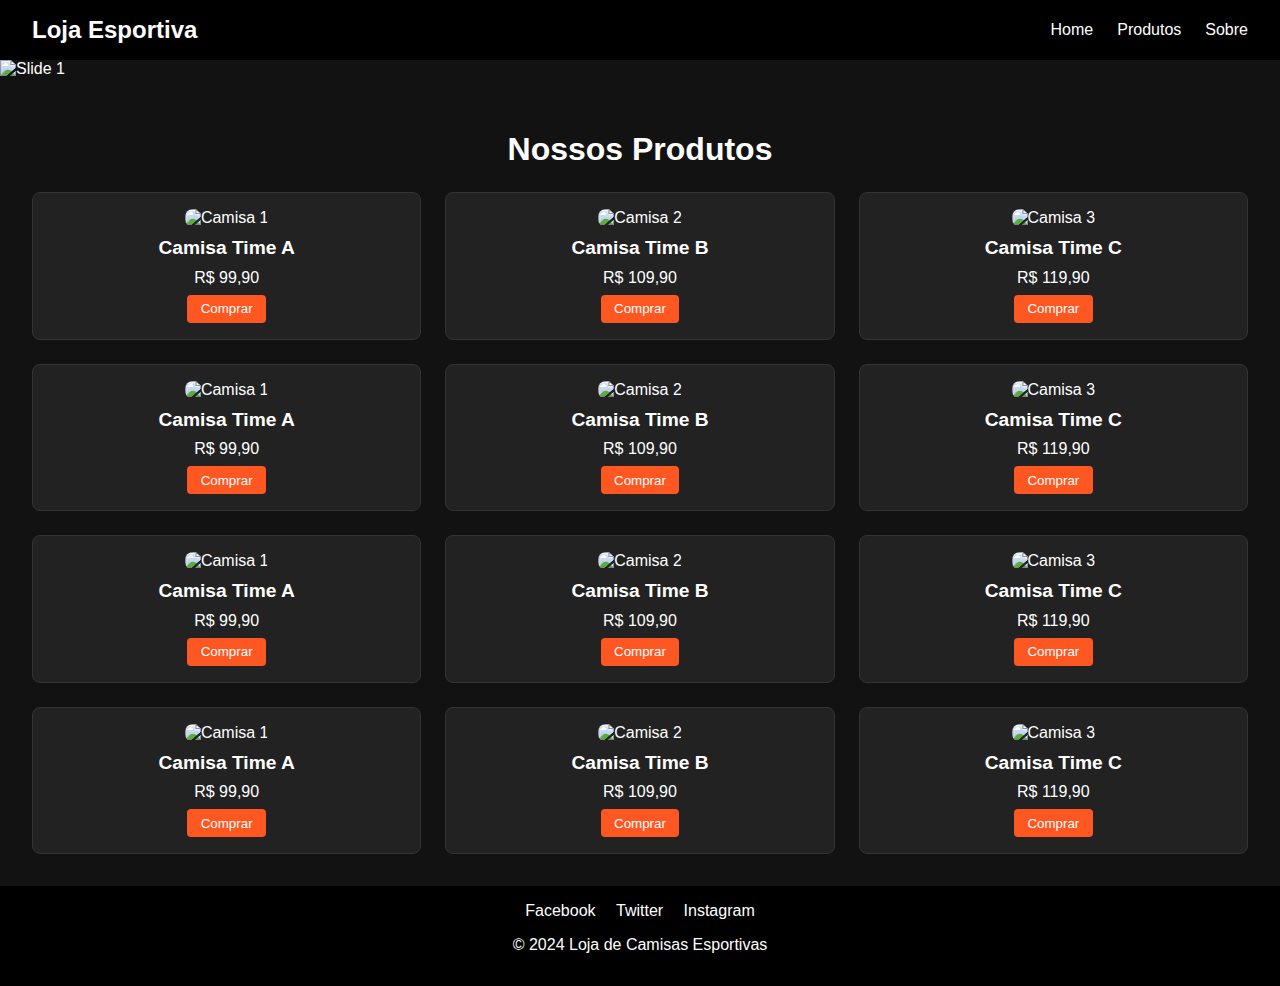
==== index.html @ 54ffd14c "Primeiro commit atividade 03" ====
<!DOCTYPE html>
<html lang="pt-br">

<head>
    <meta charset="UTF-8">
    <meta name="viewport" content="width=device-width, initial-scale=1.0">
    <title>Loja de Camisas Esportivas</title>
    <link rel="stylesheet" href="styles.css">
    <script src="script.js" defer></script>

</head>

<body>
    <header>
        <nav class="navbar">
            <div class="logo">Loja Esportiva</div>
            <ul class="nav-links">
                <li><a href="index.html">Home</a></li>
                <li><a href="product.html">Produtos</a></li>
                <li><a href="sobre.html">Sobre</a></li>
            </ul>
        </nav>
    </header>

    <main>
        <section id="carrossel" class="carrossel">
            <div class="carrossel-container">
                <img src="./img/banner/slide1.jpg" alt="Slide 1" class="carrossel-item">
                <img src="./img/banner/slide2.jpg" alt="Slide 2" class="carrossel-item">
            </div>
        </section>
        <section id="produtos" class="produtos">
            <h1>Nossos Produtos</h1>
            <div class="produtos-container">
                <div class="produto">
                    <img src="./img/camisas/1.jpg" alt="Camisa 1">
                    <h2>Camisa Time A</h2>
                    <p>R$ 99,90</p>
                    <button>Comprar</button>
                </div>
                <div class="produto">
                    <img src="./img/camisas/2.jpg" alt="Camisa 2">
                    <h2>Camisa Time B</h2>
                    <p>R$ 109,90</p>
                    <button>Comprar</button>
                </div>
                <div class="produto">
                    <img src="./img/camisas/3.jpg" alt="Camisa 3">
                    <h2>Camisa Time C</h2>
                    <p>R$ 119,90</p>
                    <button>Comprar</button>
                </div>
            </div>
            <div class="produtos-container">
                <div class="produto">
                    <img src="./img/camisas/4.jpg" alt="Camisa 1">
                    <h2>Camisa Time A</h2>
                    <p>R$ 99,90</p>
                    <button>Comprar</button>
                </div>
                <div class="produto">
                    <img src="./img/camisas/5.jpg" alt="Camisa 2">
                    <h2>Camisa Time B</h2>
                    <p>R$ 109,90</p>
                    <button>Comprar</button>
                </div>
                <div class="produto">
                    <img src="./img/camisas/6.jpg" alt="Camisa 3">
                    <h2>Camisa Time C</h2>
                    <p>R$ 119,90</p>
                    <button>Comprar</button>
                </div>
            </div>
            <div class="produtos-container">
                <div class="produto">
                    <img src="./img/camisas/7.jpg" alt="Camisa 1">
                    <h2>Camisa Time A</h2>
                    <p>R$ 99,90</p>
                    <button>Comprar</button>
                </div>
                <div class="produto">
                    <img src="./img/camisas/8.jpg" alt="Camisa 2">
                    <h2>Camisa Time B</h2>
                    <p>R$ 109,90</p>
                    <button>Comprar</button>
                </div>
                <div class="produto">
                    <img src="./img/camisas/9.jpg" alt="Camisa 3">
                    <h2>Camisa Time C</h2>
                    <p>R$ 119,90</p>
                    <button>Comprar</button>
                </div>
            </div>
            <div class="produtos-container">
                <div class="produto">
                    <img src="./img/camisas/10.jpg" alt="Camisa 1">
                    <h2>Camisa Time A</h2>
                    <p>R$ 99,90</p>
                    <button>Comprar</button>
                </div>
                <div class="produto">
                    <img src="./img/camisas/11.jpg" alt="Camisa 2">
                    <h2>Camisa Time B</h2>
                    <p>R$ 109,90</p>
                    <button>Comprar</button>
                </div>
                <div class="produto">
                    <img src="./img/camisas/12.jpg" alt="Camisa 3">
                    <h2>Camisa Time C</h2>
                    <p>R$ 119,90</p>
                    <button>Comprar</button>
                </div>
            </div>
        </section>
    </main>

    <footer>
        <div class="social-icons">
            <a href="#" class="icon">Facebook</a>
            <a href="#" class="icon">Twitter</a>
            <a href="#" class="icon">Instagram</a>
        </div>
        <p>&copy; 2024 Loja de Camisas Esportivas</p>
    </footer>
</body>

</html>
---- styles.css ----
body {
    margin: 0;
    font-family: Arial, sans-serif;
    background-color: #121212;
    color: #ffffff;
}

.navbar {
    display: flex;
    justify-content: space-between;
    align-items: center;
    padding: 1em 2em;
    background-color: #000;
}

.navbar .logo {
    font-size: 1.5em;
    font-weight: bold;
}

.nav-links {
    list-style: none;
    display: flex;
    gap: 1.5em;
    margin: 0;
}

.nav-links a {
    text-decoration: none;
    color: #ffffff;
    transition: color 0.3s;
}

.nav-links a:hover {
    color: #ff5722;
}

.produtos {
    padding: 2em;
    text-align: center;
}

.produtos-container {
    display: grid;
    grid-template-columns: repeat(auto-fit, minmax(200px, 1fr));
    gap: 1.5em;
    margin-top: 1.5em;
}

.produto {
    background-color: #222;
    border: 1px solid #333;
    border-radius: 8px;
    padding: 1em;
    text-align: center;
}

.produto img {
    width: 100%;
    border-radius: 8px;
}

.produto h2 {
    margin: 0.5em 0;
    font-size: 1.2em;
}

.produto p {
    font-size: 1em;
    margin: 0.5em 0;
}

.produto button {
    padding: 0.5em 1em;
    background-color: #ff5722;
    border: none;
    border-radius: 4px;
    color: #fff;
    cursor: pointer;
    transition: background-color 0.3s;
}

.produto button:hover {
    background-color: #e64a19;
}

footer {
    padding: 1em 2em;
    background-color: #000;
    text-align: center;
}

.social-icons {
    margin-bottom: 1em;
}

.social-icons .icon {
    margin: 0 0.5em;
    text-decoration: none;
    color: #ffffff;
    transition: color 0.3s;
}

.social-icons .icon:hover {
    color: #ff5722;
}
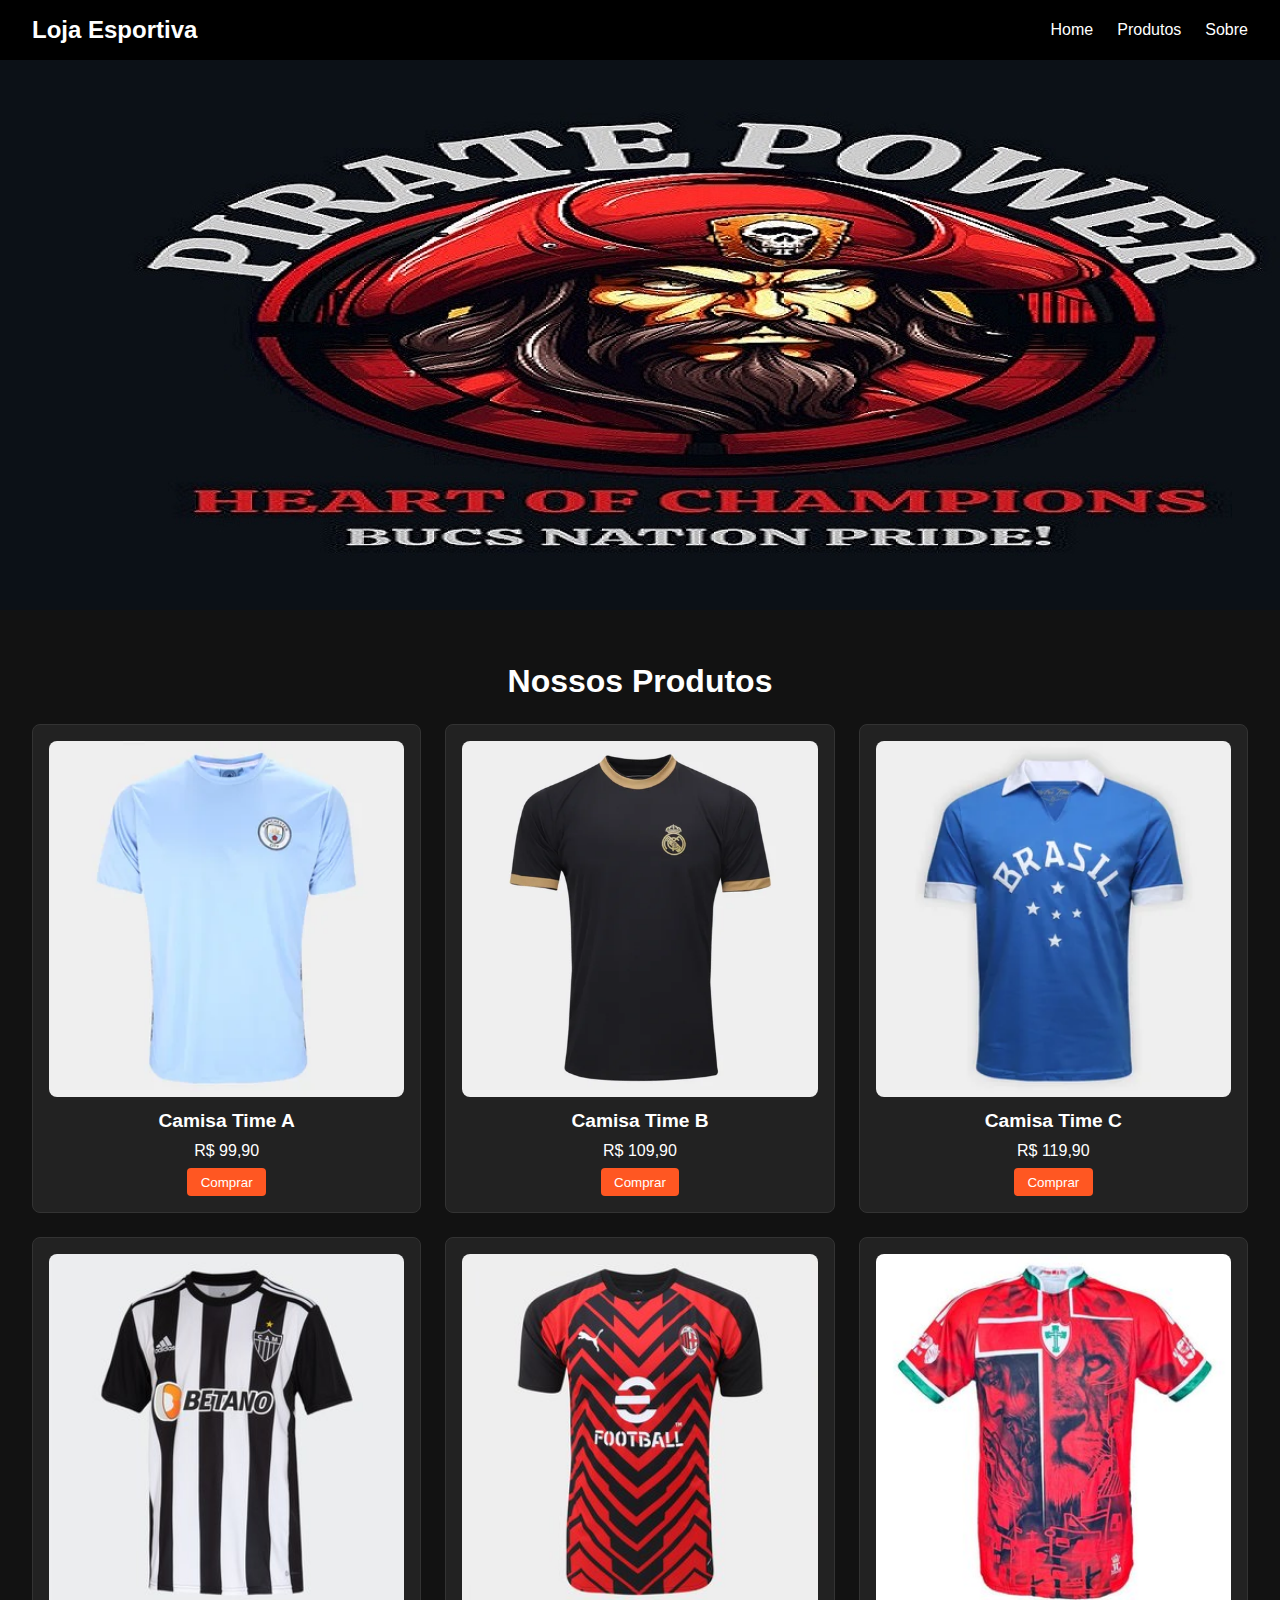
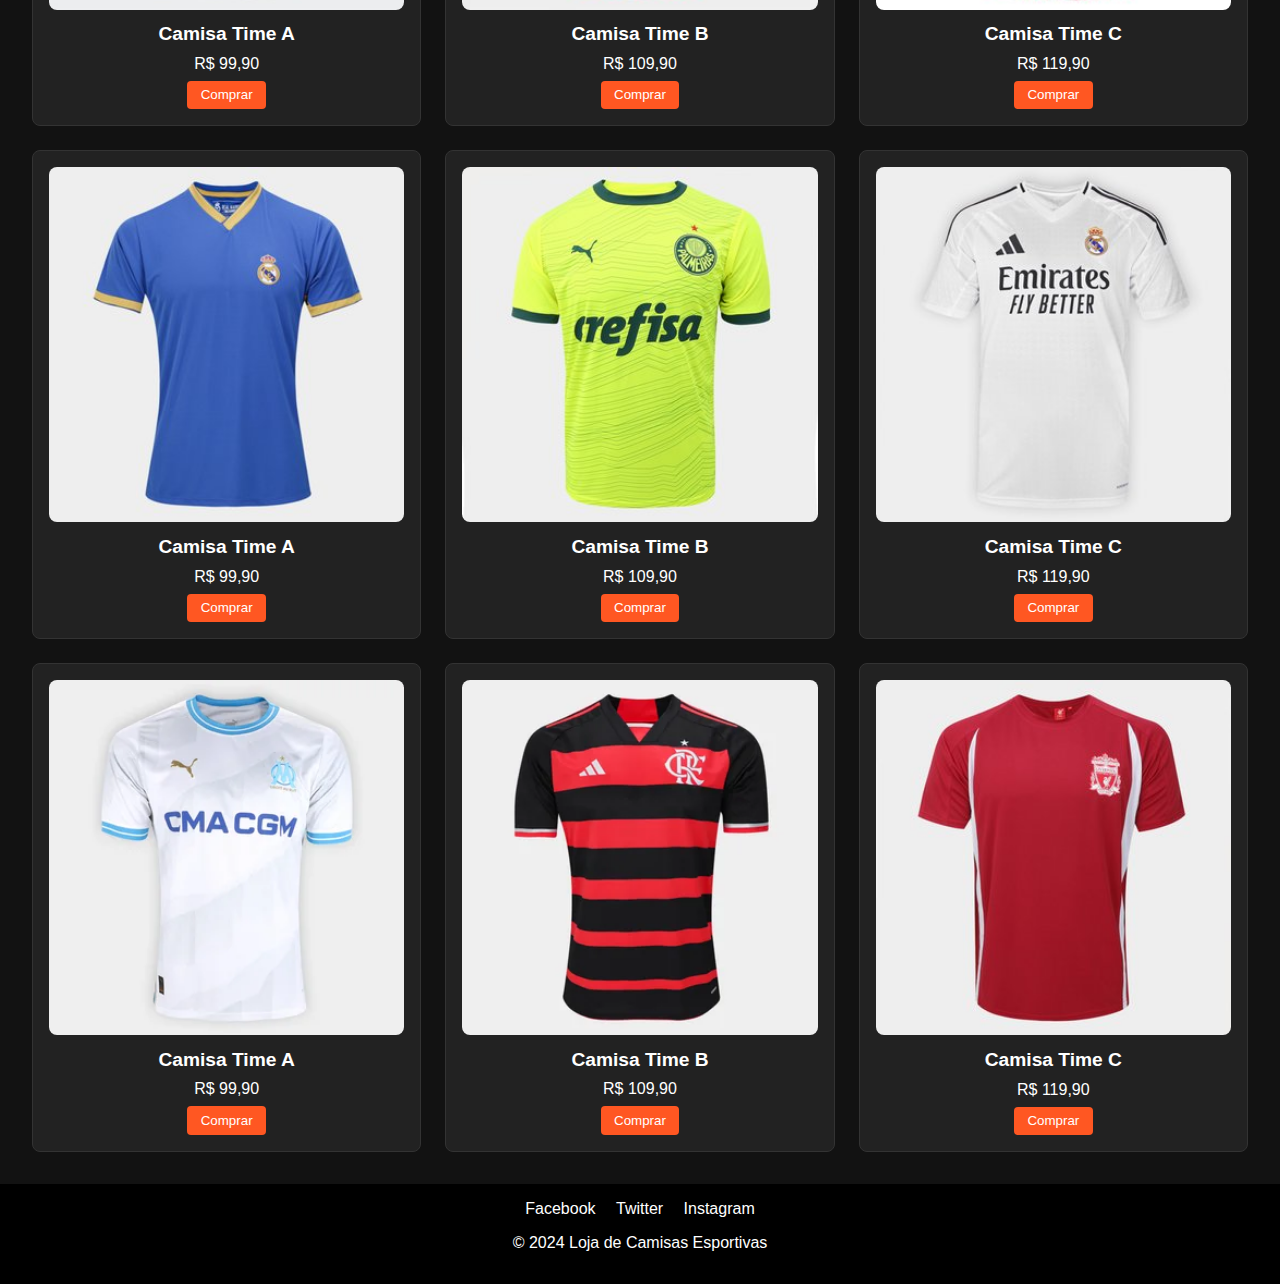
==== commit 69bdf481: "Update index.html" ====
--- a/index.html
+++ b/index.html
@@ -25,27 +25,27 @@
     <main>
         <section id="carrossel" class="carrossel">
             <div class="carrossel-container">
-                <img src="./img/banner/slide1.jpg" alt="Slide 1" class="carrossel-item">
-                <img src="./img/banner/slide2.jpg" alt="Slide 2" class="carrossel-item">
+                <img src="slide1.jpg" alt="Slide 1" class="carrossel-item">
+                <img src="slide2.jpg" alt="Slide 2" class="carrossel-item">
             </div>
         </section>
         <section id="produtos" class="produtos">
             <h1>Nossos Produtos</h1>
             <div class="produtos-container">
                 <div class="produto">
-                    <img src="./img/camisas/1.jpg" alt="Camisa 1">
+                    <img src="1.jpg" alt="Camisa 1">
                     <h2>Camisa Time A</h2>
                     <p>R$ 99,90</p>
                     <button>Comprar</button>
                 </div>
                 <div class="produto">
-                    <img src="./img/camisas/2.jpg" alt="Camisa 2">
+                    <img src="2.jpg" alt="Camisa 2">
                     <h2>Camisa Time B</h2>
                     <p>R$ 109,90</p>
                     <button>Comprar</button>
                 </div>
                 <div class="produto">
-                    <img src="./img/camisas/3.jpg" alt="Camisa 3">
+                    <img src="3.jpg" alt="Camisa 3">
                     <h2>Camisa Time C</h2>
                     <p>R$ 119,90</p>
                     <button>Comprar</button>
@@ -53,19 +53,19 @@
             </div>
             <div class="produtos-container">
                 <div class="produto">
-                    <img src="./img/camisas/4.jpg" alt="Camisa 1">
+                    <img src="4.jpg" alt="Camisa 1">
                     <h2>Camisa Time A</h2>
                     <p>R$ 99,90</p>
                     <button>Comprar</button>
                 </div>
                 <div class="produto">
-                    <img src="./img/camisas/5.jpg" alt="Camisa 2">
+                    <img src="5.jpg" alt="Camisa 2">
                     <h2>Camisa Time B</h2>
                     <p>R$ 109,90</p>
                     <button>Comprar</button>
                 </div>
                 <div class="produto">
-                    <img src="./img/camisas/6.jpg" alt="Camisa 3">
+                    <img src="6.jpg" alt="Camisa 3">
                     <h2>Camisa Time C</h2>
                     <p>R$ 119,90</p>
                     <button>Comprar</button>
@@ -73,19 +73,19 @@
             </div>
             <div class="produtos-container">
                 <div class="produto">
-                    <img src="./img/camisas/7.jpg" alt="Camisa 1">
+                    <img src="7.jpg" alt="Camisa 1">
                     <h2>Camisa Time A</h2>
                     <p>R$ 99,90</p>
                     <button>Comprar</button>
                 </div>
                 <div class="produto">
-                    <img src="./img/camisas/8.jpg" alt="Camisa 2">
+                    <img src="8.jpg" alt="Camisa 2">
                     <h2>Camisa Time B</h2>
                     <p>R$ 109,90</p>
                     <button>Comprar</button>
                 </div>
                 <div class="produto">
-                    <img src="./img/camisas/9.jpg" alt="Camisa 3">
+                    <img src="9.jpg" alt="Camisa 3">
                     <h2>Camisa Time C</h2>
                     <p>R$ 119,90</p>
                     <button>Comprar</button>
@@ -93,19 +93,19 @@
             </div>
             <div class="produtos-container">
                 <div class="produto">
-                    <img src="./img/camisas/10.jpg" alt="Camisa 1">
+                    <img src="10.jpg" alt="Camisa 1">
                     <h2>Camisa Time A</h2>
                     <p>R$ 99,90</p>
                     <button>Comprar</button>
                 </div>
                 <div class="produto">
-                    <img src="./img/camisas/11.jpg" alt="Camisa 2">
+                    <img src="11.jpg" alt="Camisa 2">
                     <h2>Camisa Time B</h2>
                     <p>R$ 109,90</p>
                     <button>Comprar</button>
                 </div>
                 <div class="produto">
-                    <img src="./img/camisas/12.jpg" alt="Camisa 3">
+                    <img src="12.jpg" alt="Camisa 3">
                     <h2>Camisa Time C</h2>
                     <p>R$ 119,90</p>
                     <button>Comprar</button>
@@ -124,4 +124,4 @@
     </footer>
 </body>
 
-</html>+</html>
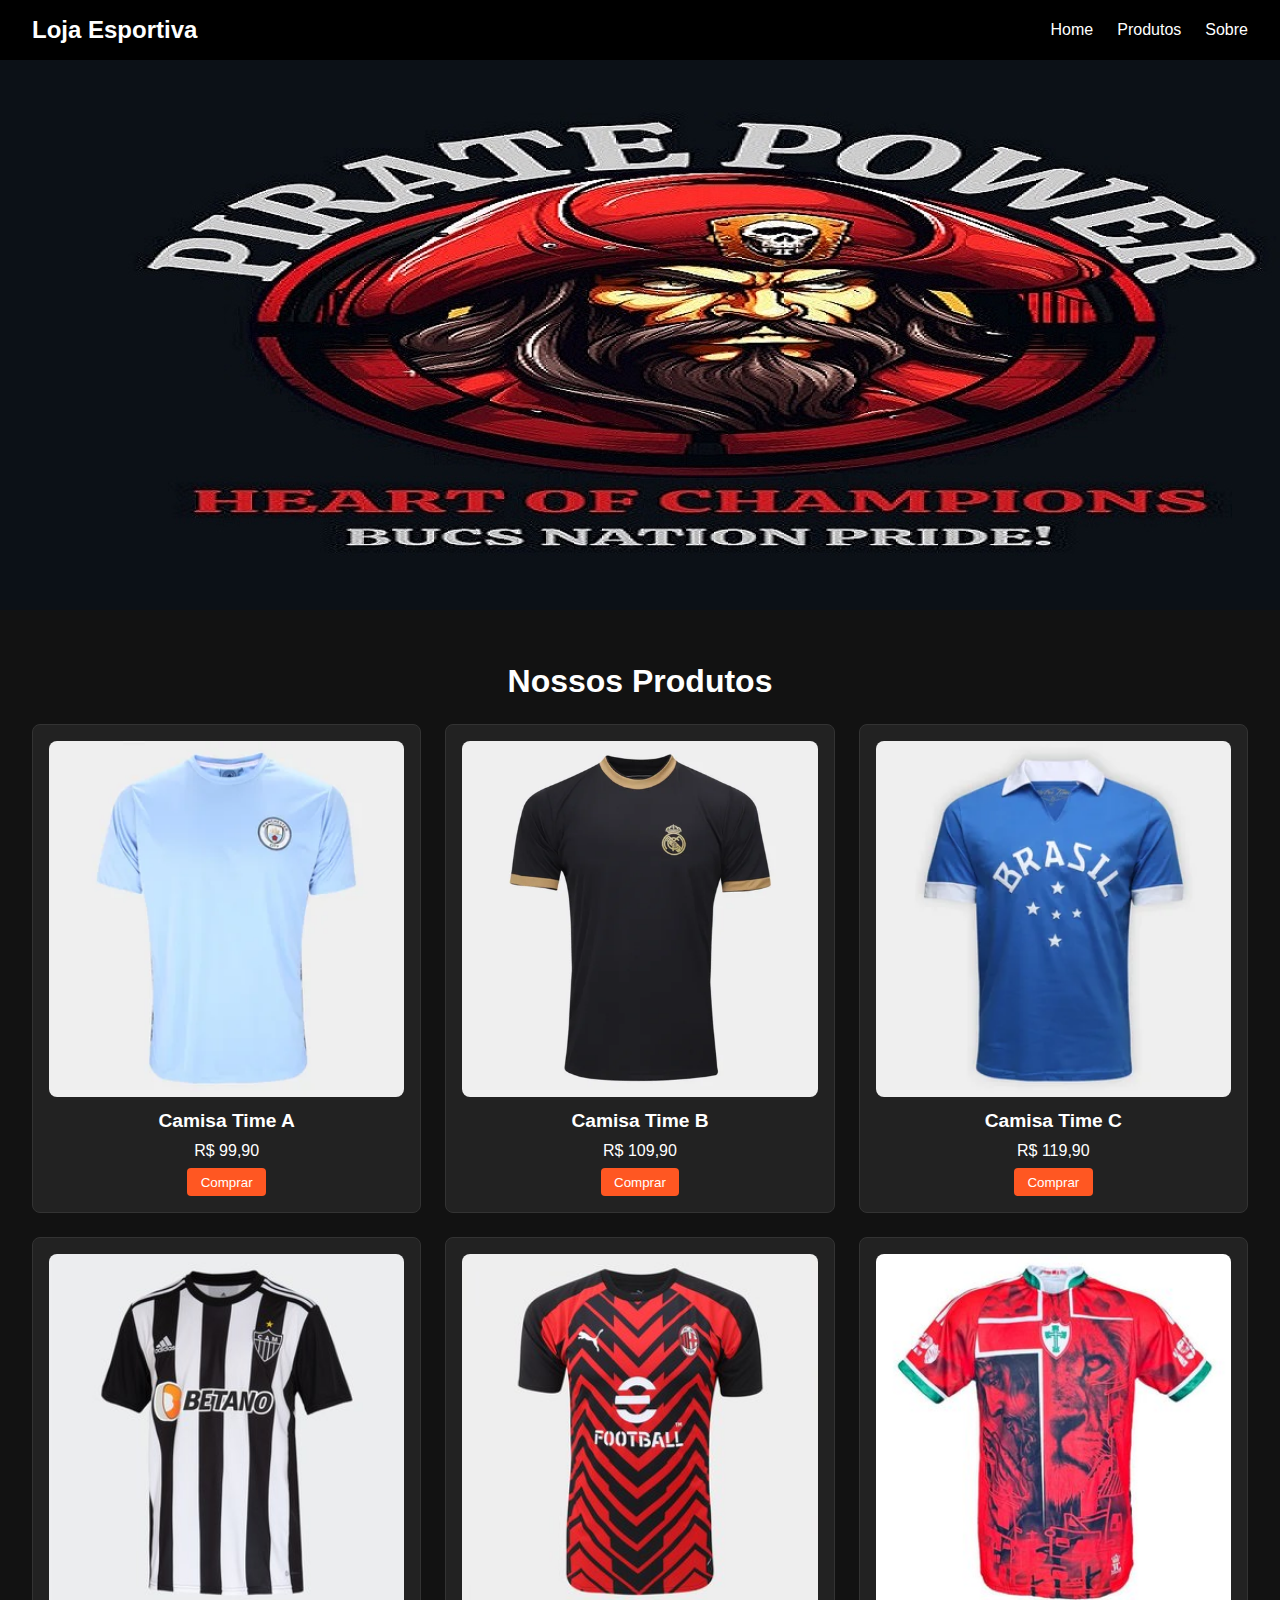
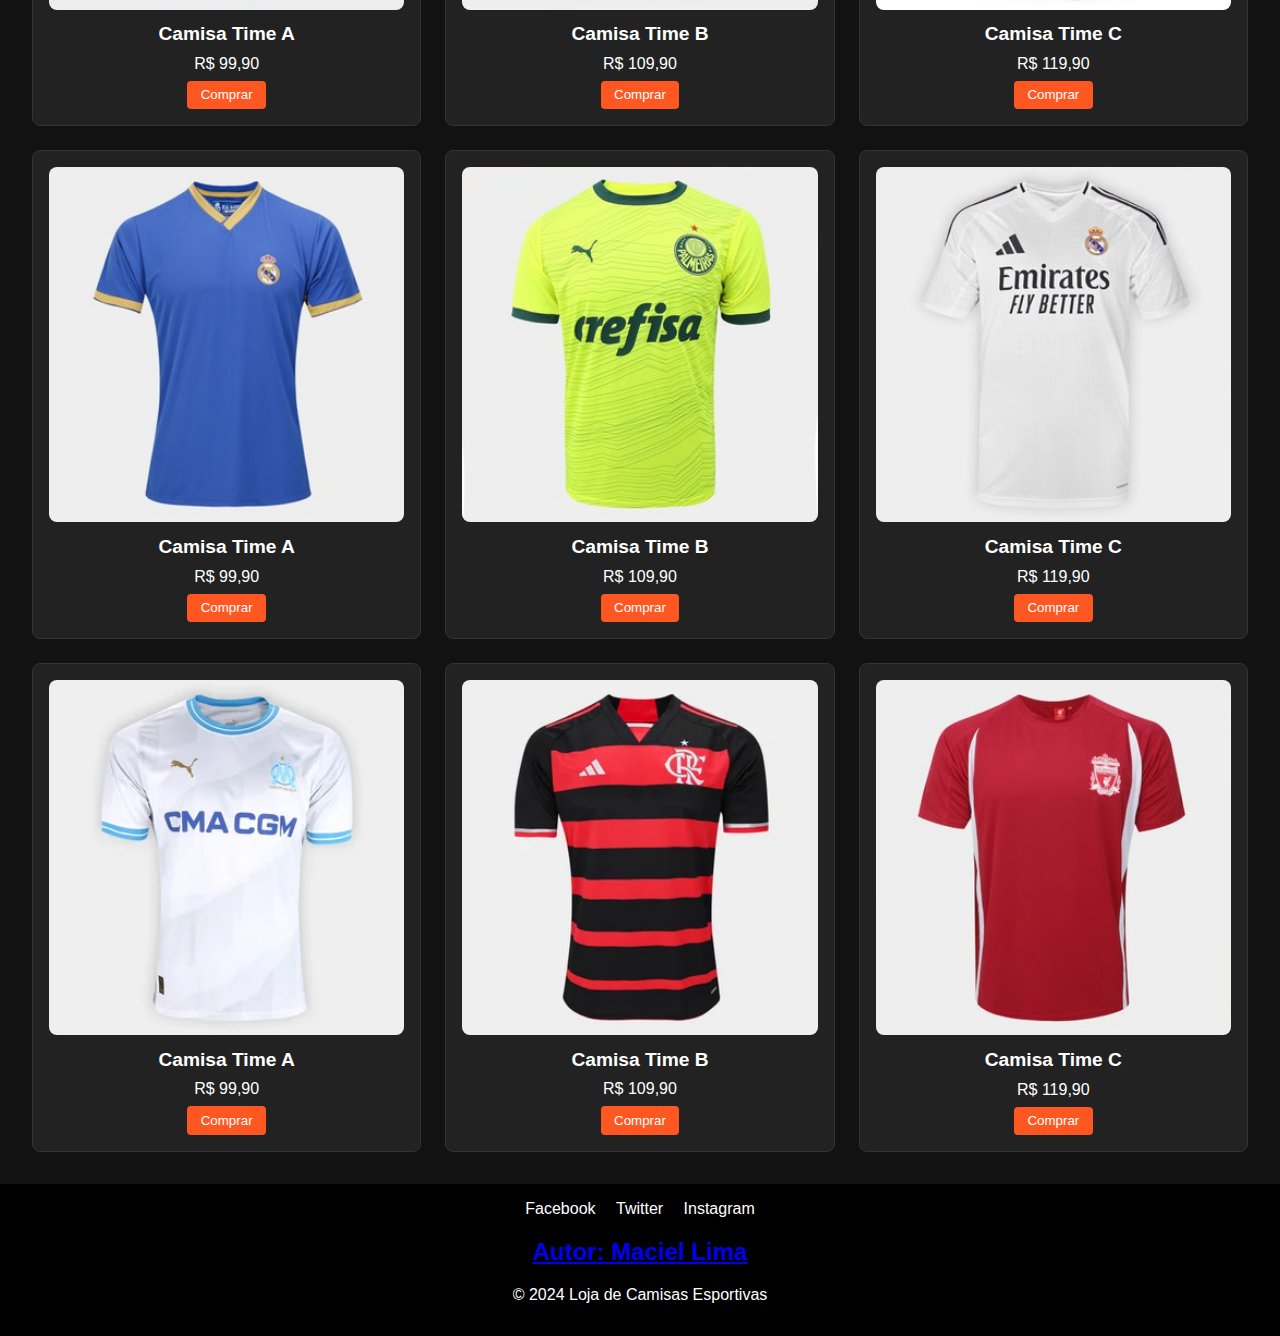
==== commit 1ce260c1: "Update index.html" ====
--- a/index.html
+++ b/index.html
@@ -120,6 +120,9 @@
             <a href="#" class="icon">Twitter</a>
             <a href="#" class="icon">Instagram</a>
         </div>
+        <div>
+             <a href="sobre.html"><h2>Autor: Maciel Lima</h2></a>
+        </div>
         <p>&copy; 2024 Loja de Camisas Esportivas</p>
     </footer>
 </body>
